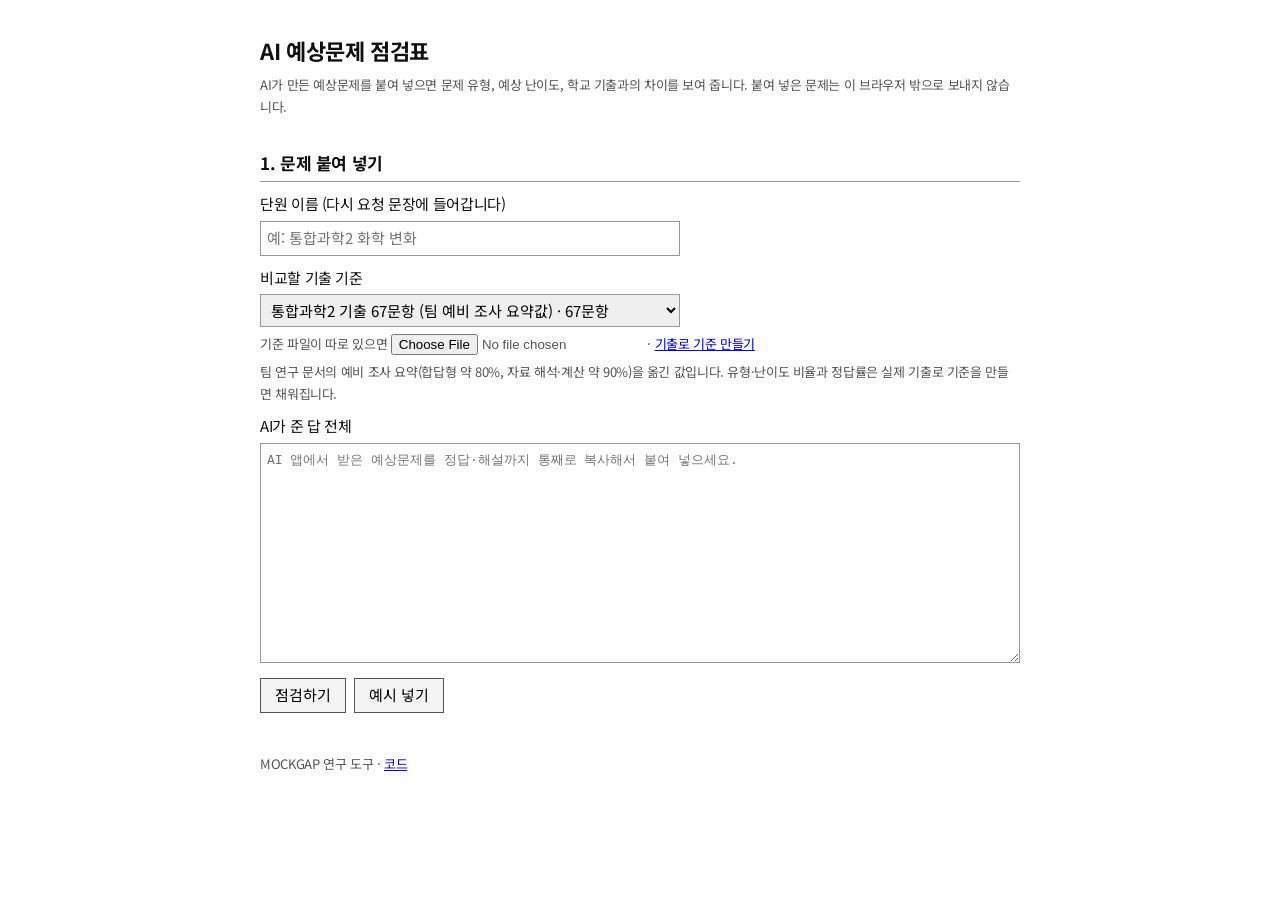
==== index.html @ 80771a52 "AI 예상문제 점검표 시작: 유형·예상 난이도·기출 비교·다시 요청·풀어 보기 - classify.js: 문항 나누기(mockgap-study 규칙), 합답형·자료·계산·설계 표시" ====
<!doctype html>
<html lang="ko">
<head>
<meta charset="utf-8">
<meta name="viewport" content="width=device-width, initial-scale=1">
<title>AI 예상문제 점검표</title>
<link rel="preconnect" href="https://fonts.googleapis.com">
<link rel="stylesheet" href="https://fonts.googleapis.com/css2?family=Noto+Sans+KR:wght@400;500;700&display=swap">
<link rel="stylesheet" href="style.css">
</head>
<body>
<h1>AI 예상문제 점검표</h1>
<p class="small">AI가 만든 예상문제를 붙여 넣으면 문제 유형, 예상 난이도, 학교 기출과의 차이를 보여 줍니다. 붙여 넣은 문제는 이 브라우저 밖으로 보내지 않습니다.</p>

<h2>1. 문제 붙여 넣기</h2>
<label for="unit">단원 이름 (다시 요청 문장에 들어갑니다)</label>
<input type="text" id="unit" placeholder="예: 통합과학2 화학 변화">
<label for="base">비교할 기출 기준</label>
<select id="base"></select>
<p class="small">기준 파일이 따로 있으면 <input type="file" id="basefile" accept=".json,application/json"> · <a href="baseline.html">기출로 기준 만들기</a></p>
<p class="small" id="basenote"></p>
<label for="raw">AI가 준 답 전체</label>
<textarea id="raw" placeholder="AI 앱에서 받은 예상문제를 정답·해설까지 통째로 복사해서 붙여 넣으세요."></textarea>
<button id="check">점검하기</button><button id="sample">예시 넣기</button>
<p class="err" id="err"></p>

<div id="result" class="hidden">
  <h2>2. 기출과 비교</h2>
  <p>기출과 닮은 정도 <span class="big" id="sim"></span> <span class="small">(100%면 기출과 비율이 같음)</span></p>
  <div id="bars"></div>
  <ul class="gaps" id="gaps"></ul>
  <p id="warn"></p>

  <h2>3. 문항별 결과</h2>
  <p class="small" id="count"></p>
  <table><thead><tr><th>번호</th><th>문제</th><th>유형</th><th>예상 난이도</th><th>근거</th><th id="rateHead">기출 정답률</th></tr></thead><tbody id="rows"></tbody></table>
  <p class="small">유형과 난이도는 문장 속 표시(&lt;보기&gt;, 표·그래프, 단위가 붙은 숫자 등)를 보고 정한 추정값입니다. 실제로 몇 명이 맞혔는지가 아닙니다. 기출 정답률은 기준에 학교 문항분석표 정답률이 들어 있을 때만 보입니다.</p>

  <h2>4. 다시 요청하기</h2>
  <p>아래 문장을 AI에게 보내고, 새로 받은 답을 1번 칸에 붙여 넣은 뒤 다시 점검하세요.</p>
  <textarea id="prompt" readonly style="min-height:150px"></textarea>
  <button id="copy">문장 복사</button> <span class="small" id="copied"></span>
  <table class="hidden" id="histTable"><thead><tr><th>점검</th><th>시각</th><th>문항 수</th><th>닮은 정도</th></tr></thead><tbody id="hist"></tbody></table>

  <h2>5. 풀어 보기</h2>
  <p>이 세트를 직접 풀고 유형별로 몇 % 맞혔는지 봅니다.</p>
  <button id="solve">풀어 보기 시작</button>
  <div id="quiz"></div>
  <div id="score"></div>
</div>

<p class="small" style="margin-top:40px">MOCKGAP 연구 도구 · <a href="https://github.com/Phaduche/ai-mock-check">코드</a></p>
<script src="classify.js"></script>
<script src="samples.js"></script>
<script src="app.js"></script>
</body>
</html>
---- style.css ----
/* 꾸미지 않은 기본 문서 모양. */
body { font-family: "Noto Sans KR", sans-serif; letter-spacing: -0.025em; font-size: 15px; line-height: 1.65; color: #111; background: #fff; max-width: 760px; margin: 32px auto; padding: 0 16px; }
h1 { font-size: 22px; margin: 0 0 4px; font-weight: 700; }
h2 { font-size: 17px; margin: 32px 0 8px; padding-bottom: 4px; border-bottom: 1px solid #999; font-weight: 700; }
p { margin: 6px 0; }
.small { font-size: 13px; color: #555; }
label { display: block; margin: 10px 0 4px; }
input[type=text], select { font: inherit; padding: 4px 6px; border: 1px solid #999; width: 100%; max-width: 420px; box-sizing: border-box; }
textarea { font: 13px/1.5 monospace; width: 100%; min-height: 220px; padding: 6px; border: 1px solid #999; box-sizing: border-box; }
button { font: inherit; padding: 4px 14px; margin: 8px 8px 0 0; border: 1px solid #555; background: #f4f4f4; cursor: pointer; }
button:disabled { color: #999; cursor: default; }
table { border-collapse: collapse; width: 100%; font-size: 14px; margin: 8px 0; }
th, td { border: 1px solid #bbb; padding: 4px 6px; text-align: left; vertical-align: top; }
th { background: #f2f2f2; font-weight: 500; }
td.stem { max-width: 300px; white-space: pre-line; }
.hidden { display: none; }
.err { color: #b00; }

/* 기출 비교 막대 */
.cmp { margin: 14px 0 18px; }
.cmp .name { font-weight: 500; margin-bottom: 4px; }
.cmp .row { display: flex; align-items: center; margin: 2px 0; }
.cmp .who { width: 64px; flex: none; font-size: 13px; }
.cmp .bar { flex: 1; display: flex; height: 20px; border: 1px solid #888; }
.cmp .seg { height: 100%; font-size: 12px; line-height: 20px; overflow: hidden; white-space: nowrap; padding-left: 3px; box-sizing: border-box; }
.cmp .s0 { background: #333; color: #fff; } .cmp .s1 { background: #777; color: #fff; }
.cmp .s2 { background: #b5b5b5; color: #000; } .cmp .s3 { background: #e2e2e2; color: #000; }
.cmp .legend { font-size: 13px; color: #333; margin-top: 3px; }
.big { font-size: 20px; font-weight: 700; }
ul.gaps { margin: 6px 0; padding-left: 20px; }

/* 풀어 보기 */
.item { border-top: 1px solid #ddd; padding: 10px 0; }
.item .q { white-space: pre-line; }
.item label { display: block; margin: 2px 0 2px 8px; font-weight: 400; }
.mark-ok { color: #060; } .mark-no { color: #b00; }
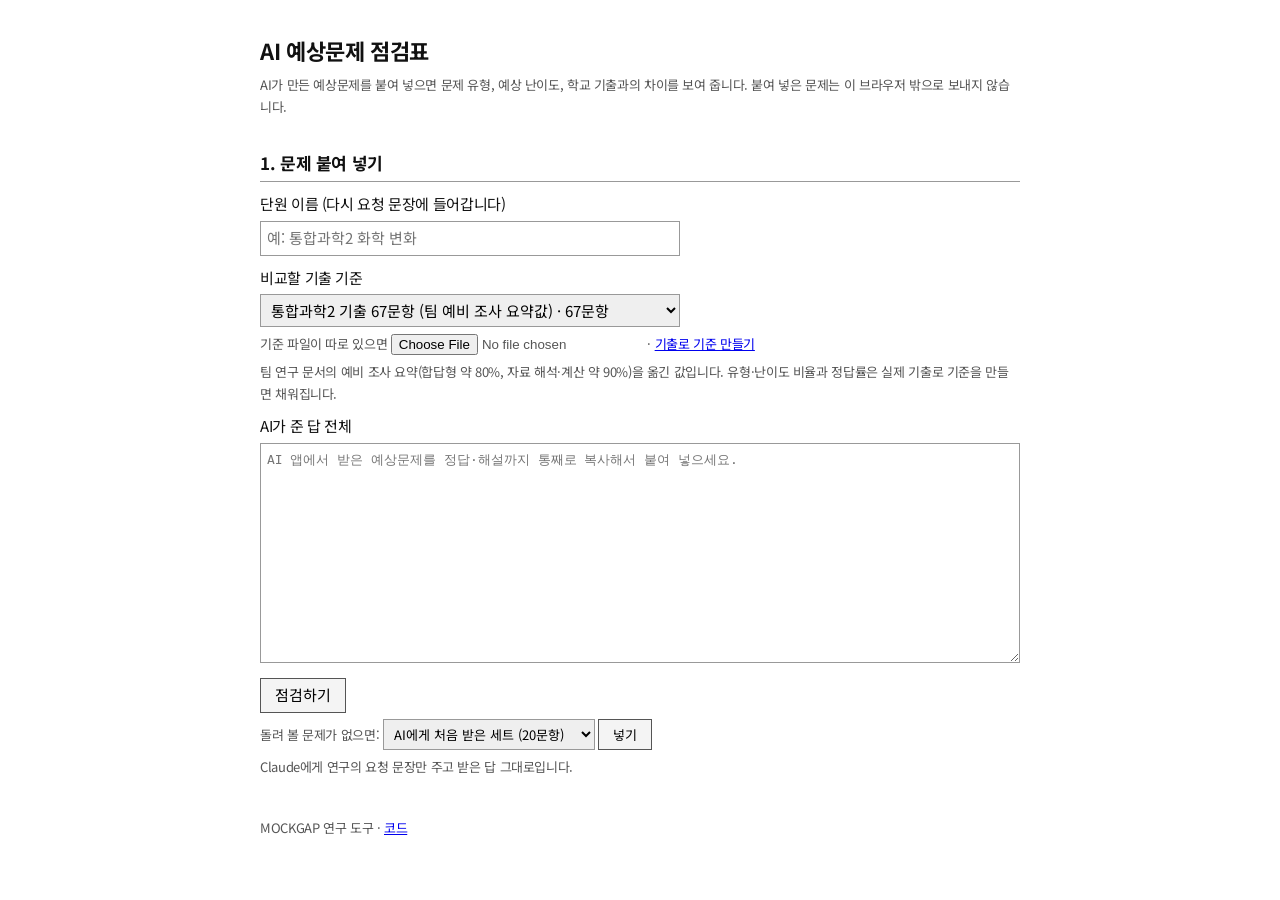
==== commit 13e03d61: "돌려 볼 문제 추가: 실제 AI 답 두 세트, 그 답으로 드러난 읽기 오류 수정 - samples.js: Claude에게 연구의 요청 문장만 주고 받은 20문항(first)과, 점" ====
--- a/index.html
+++ b/index.html
@@ -5,7 +5,9 @@
 <meta name="viewport" content="width=device-width, initial-scale=1">
 <title>AI 예상문제 점검표</title>
 <link rel="preconnect" href="https://fonts.googleapis.com">
-<link rel="stylesheet" href="https://fonts.googleapis.com/css2?family=Noto+Sans+KR:wght@400;500;700&display=swap">
+<link rel="preconnect" href="https://fonts.gstatic.com" crossorigin>
+<link rel="stylesheet" href="https://fonts.googleapis.com/css2?family=Noto+Sans+KR:wght@400;500;700&display=swap" media="print" onload="this.media='all'">
+<noscript><link rel="stylesheet" href="https://fonts.googleapis.com/css2?family=Noto+Sans+KR:wght@400;500;700&display=swap"></noscript>
 <link rel="stylesheet" href="style.css">
 </head>
 <body>
@@ -21,7 +23,9 @@
 <p class="small" id="basenote"></p>
 <label for="raw">AI가 준 답 전체</label>
 <textarea id="raw" placeholder="AI 앱에서 받은 예상문제를 정답·해설까지 통째로 복사해서 붙여 넣으세요."></textarea>
-<button id="check">점검하기</button><button id="sample">예시 넣기</button>
+<button id="check">점검하기</button>
+<p class="small">돌려 볼 문제가 없으면: <select id="sampleSel" style="width:auto;max-width:100%"></select> <button id="sample" style="margin-top:0">넣기</button></p>
+<p class="small" id="sampleNote"></p>
 <p class="err" id="err"></p>
 
 <div id="result" class="hidden">
@@ -40,7 +44,8 @@
   <p>아래 문장을 AI에게 보내고, 새로 받은 답을 1번 칸에 붙여 넣은 뒤 다시 점검하세요.</p>
   <textarea id="prompt" readonly style="min-height:150px"></textarea>
   <button id="copy">문장 복사</button> <span class="small" id="copied"></span>
-  <table class="hidden" id="histTable"><thead><tr><th>점검</th><th>시각</th><th>문항 수</th><th>닮은 정도</th></tr></thead><tbody id="hist"></tbody></table>
+  <table class="hidden" id="histTable"><thead><tr><th>점검</th><th>시각</th><th>문항 수</th><th>닮은 정도</th></tr></thead><tbody id="hist"></tbody>
+    <tfoot><tr><td colspan="4"><button id="clearHist">기록 지우기</button></td></tr></tfoot></table>
 
   <h2>5. 풀어 보기</h2>
   <p>이 세트를 직접 풀고 유형별로 몇 % 맞혔는지 봅니다.</p>
@@ -51,6 +56,8 @@
 
 <p class="small" style="margin-top:40px">MOCKGAP 연구 도구 · <a href="https://github.com/Phaduche/ai-mock-check">코드</a></p>
 <script src="classify.js"></script>
+<script src="ui.js"></script>
+<script src="baselines.js"></script>
 <script src="samples.js"></script>
 <script src="app.js"></script>
 </body>
--- a/style.css
+++ b/style.css
@@ -31,6 +31,7 @@
 
 /* 풀어 보기 */
 .item { border-top: 1px solid #ddd; padding: 10px 0; }
-.item .q { white-space: pre-line; }
-.item label { display: block; margin: 2px 0 2px 8px; font-weight: 400; }
+.item .q table { width: auto; margin: 6px 0; }
+.tablewrap { overflow-x: auto; }
+.item label { margin: 2px 0 2px 8px; }
 .mark-ok { color: #060; } .mark-no { color: #b00; }
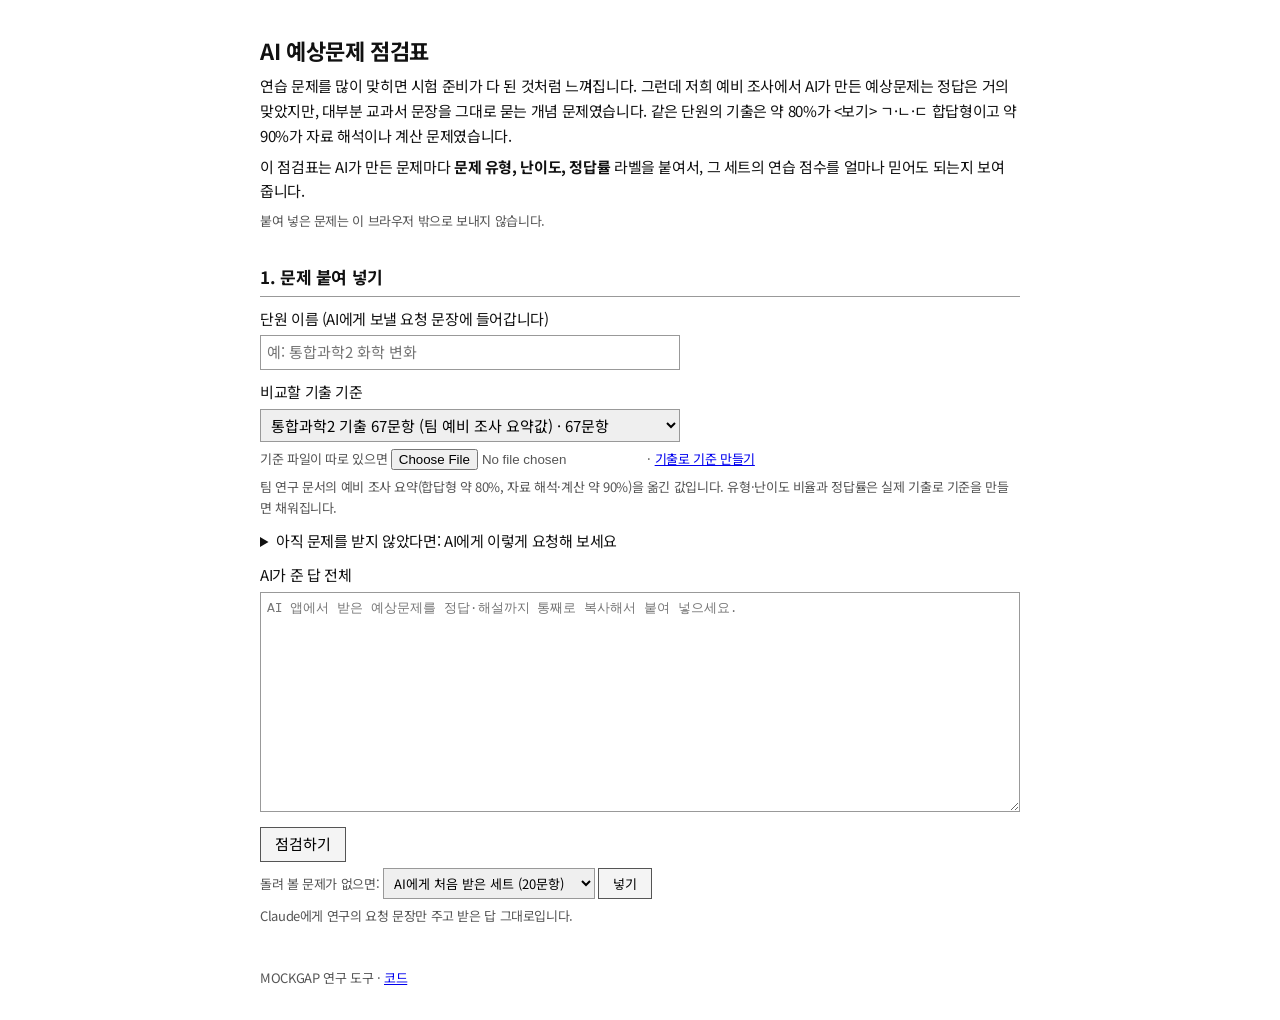
==== commit 8d40cbb9: "팀 문서의 주제와 동기에 맞춰 화면 조정: 라벨을 앞으로, 처음 요청 문장 추가 - 소개 글: 연습 점수를 믿어도 되는지 보여 주는 도구라는 점과 예비 조사 결과를 적음 - 2번을" ====
--- a/index.html
+++ b/index.html
@@ -12,15 +12,23 @@
 </head>
 <body>
 <h1>AI 예상문제 점검표</h1>
-<p class="small">AI가 만든 예상문제를 붙여 넣으면 문제 유형, 예상 난이도, 학교 기출과의 차이를 보여 줍니다. 붙여 넣은 문제는 이 브라우저 밖으로 보내지 않습니다.</p>
+<p>연습 문제를 많이 맞히면 시험 준비가 다 된 것처럼 느껴집니다. 그런데 저희 예비 조사에서 AI가 만든 예상문제는 정답은 거의 맞았지만, 대부분 교과서 문장을 그대로 묻는 개념 문제였습니다. 같은 단원의 기출은 약 80%가 &lt;보기&gt; ㄱ·ㄴ·ㄷ 합답형이고 약 90%가 자료 해석이나 계산 문제였습니다.</p>
+<p>이 점검표는 AI가 만든 문제마다 <b>문제 유형, 난이도, 정답률</b> 라벨을 붙여서, 그 세트의 연습 점수를 얼마나 믿어도 되는지 보여 줍니다.</p>
+<p class="small">붙여 넣은 문제는 이 브라우저 밖으로 보내지 않습니다.</p>
 
 <h2>1. 문제 붙여 넣기</h2>
-<label for="unit">단원 이름 (다시 요청 문장에 들어갑니다)</label>
+<label for="unit">단원 이름 (AI에게 보낼 요청 문장에 들어갑니다)</label>
 <input type="text" id="unit" placeholder="예: 통합과학2 화학 변화">
 <label for="base">비교할 기출 기준</label>
 <select id="base"></select>
 <p class="small">기준 파일이 따로 있으면 <input type="file" id="basefile" accept=".json,application/json"> · <a href="baseline.html">기출로 기준 만들기</a></p>
 <p class="small" id="basenote"></p>
+<details>
+  <summary>아직 문제를 받지 않았다면: AI에게 이렇게 요청해 보세요</summary>
+  <p class="small">"예상문제 만들어 줘"라고만 하면 개념 확인 문제가 대부분 나옵니다. 아래 문장은 기출 형식과 응용 문제를 함께 요청합니다. 단원 이름이나 기준을 바꾸면 문장도 바뀝니다.</p>
+  <textarea id="firstPrompt" readonly style="min-height:150px"></textarea>
+  <button class="copy" data-from="firstPrompt">문장 복사</button> <span class="small"></span>
+</details>
 <label for="raw">AI가 준 답 전체</label>
 <textarea id="raw" placeholder="AI 앱에서 받은 예상문제를 정답·해설까지 통째로 복사해서 붙여 넣으세요."></textarea>
 <button id="check">점검하기</button>
@@ -29,21 +37,23 @@
 <p class="err" id="err"></p>
 
 <div id="result" class="hidden">
-  <h2>2. 기출과 비교</h2>
+  <h2>2. 이 세트의 라벨</h2>
+  <p id="headline"></p>
+  <div id="selfBars"></div>
+  <p class="small" id="count"></p>
+  <table><thead><tr><th>번호</th><th>문제</th><th>문제 유형</th><th>예상 난이도</th><th>근거</th><th>예상 정답률</th></tr></thead><tbody id="rows"></tbody></table>
+  <p class="small">문제 유형과 난이도는 문장 속 표시(&lt;보기&gt;, 표·그래프, 단위가 붙은 숫자 등)를 보고 정한 추정값입니다. 예상 정답률은 기출에서 같은 유형 문항을 실제로 맞힌 비율의 평균입니다. 지어낸 숫자는 쓰지 않습니다. <span id="rateNote"></span></p>
+
+  <h2>3. 기출과 비교</h2>
   <p>기출과 닮은 정도 <span class="big" id="sim"></span> <span class="small">(100%면 기출과 비율이 같음)</span></p>
   <div id="bars"></div>
   <ul class="gaps" id="gaps"></ul>
   <p id="warn"></p>
 
-  <h2>3. 문항별 결과</h2>
-  <p class="small" id="count"></p>
-  <table><thead><tr><th>번호</th><th>문제</th><th>유형</th><th>예상 난이도</th><th>근거</th><th id="rateHead">기출 정답률</th></tr></thead><tbody id="rows"></tbody></table>
-  <p class="small">유형과 난이도는 문장 속 표시(&lt;보기&gt;, 표·그래프, 단위가 붙은 숫자 등)를 보고 정한 추정값입니다. 실제로 몇 명이 맞혔는지가 아닙니다. 기출 정답률은 기준에 학교 문항분석표 정답률이 들어 있을 때만 보입니다.</p>
-
   <h2>4. 다시 요청하기</h2>
   <p>아래 문장을 AI에게 보내고, 새로 받은 답을 1번 칸에 붙여 넣은 뒤 다시 점검하세요.</p>
   <textarea id="prompt" readonly style="min-height:150px"></textarea>
-  <button id="copy">문장 복사</button> <span class="small" id="copied"></span>
+  <button class="copy" data-from="prompt">문장 복사</button> <span class="small"></span>
   <table class="hidden" id="histTable"><thead><tr><th>점검</th><th>시각</th><th>문항 수</th><th>닮은 정도</th></tr></thead><tbody id="hist"></tbody>
     <tfoot><tr><td colspan="4"><button id="clearHist">기록 지우기</button></td></tr></tfoot></table>
 
--- a/style.css
+++ b/style.css
@@ -35,3 +35,7 @@
 .tablewrap { overflow-x: auto; }
 .item label { margin: 2px 0 2px 8px; }
 .mark-ok { color: #060; } .mark-no { color: #b00; }
+
+/* 접었다 펴는 안내 */
+details { margin: 10px 0; }
+summary { cursor: pointer; }
